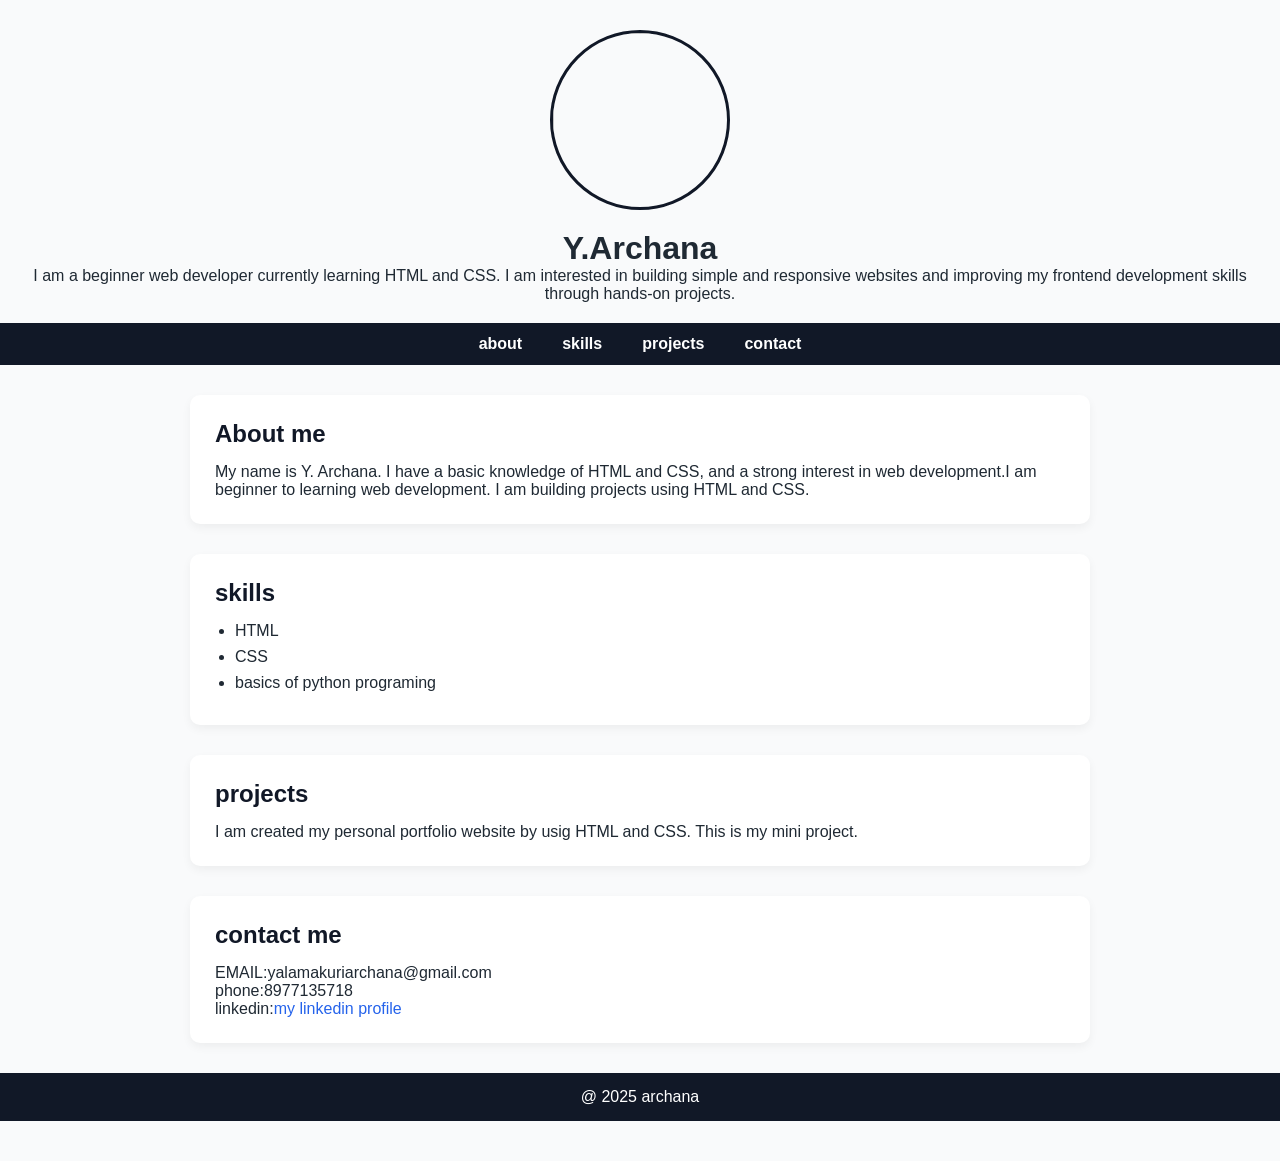
==== index.html @ 0e5388bf "Rename myport.html to index.html" ====
<!doctype html>
<html>
<head>
<title>Personal Portfolio Website</title>
<link rel="stylesheet" href="mystyle2.css">
</head>
<body>
<main>
<div class="circle-img">
<img src="C:\Users\archa\OneDrive\Pictures\arch.jpg" width="300">
</div>
<header>
<h1>Y.Archana</h1>
<p>I am a beginner web developer currently learning HTML and CSS. 
I am interested in building simple and responsive websites and improving my frontend development skills through hands-on projects.</p>
</header>
<nav>
<ul>
<li><a href="#about" >about</a></li>
<li><a href="#skills">skills</a></li>
<li><a href="#projects">projects</a></li>
<li><a href="#contact">contact</a></li>
</ul>
</nav>
<section id="about">
<h1>About me</h1>
<p>My name is Y. Archana. I have a basic knowledge of HTML and CSS,
 and a strong interest in web development.I am beginner to learning web development.
I am building projects using HTML and CSS.</p>
</section>
<section id="skills">
<h1>skills</h1>
<ul>
<li>HTML</li>
<li>CSS</li>
<li>basics of python programing</li>
</ul>
</section>
<section id="projects">
<h1>projects</h1>
<p>I am created my personal portfolio website by usig HTML and CSS.
This is my mini project. </p>
</section>
<section id="contact">
<h1>contact me</h1>
<p>EMAIL:yalamakuriarchana@gmail.com</p>
<p>phone:8977135718</p>
<p>linkedin:<a href="https://www.linkedin.com/in/yalamakuri-archana-8a7208350" target="_blank">my linkedin profile</a>
</p>
</section>
</main>
<footer>
<p>@ 2025 archana</p>
</footer>
</body>
</html>
---- mystyle2.css ----
* {
    margin: 0;
    padding: 0;
    box-sizing: border-box;
    font-family:Arial, sans-serif;
}
body {
    background-color:#f9fafb;
    color: #1f2933;
}
.circle-img {
    display: flex;
	justify-content: center;
    margin-top: 30px;
}

.circle-img img {
    width: 180px;
    height: 180px;
    border-radius: 50%;
	object-fit: cover;
	border:solid #111827;
    
}
header {
    text-align: center;
	padding:20px;
}
nav {
    background-color: #111827;
}
nav ul {
    list-style: none;
    display: flex;
    justify-content: center;
    padding: 12px;
}
nav ul li {
    margin: 0 20px;
}


nav ul li a {
    color: white;
    text-decoration: none;
    font-weight: 600;
}

nav ul li a:hover {
    text-decoration: underline;
	color:orange;
}

section {
    background-color: white;
    margin: 30px auto;
    padding: 25px;
    max-width: 900px;
    border-radius: 10px;
    box-shadow: 0 4px 10px rgba(0,0,0,0.05);
}

section h1 {
    margin-bottom: 15px;
    color: #111827;
}

#skills ul {
    margin-left: 20px;
}

#skills li {
    margin-bottom: 8px;
}
#contact a {
    color: #2563eb;
    text-decoration: none;
    font-weight: 500;
}

#contact a:hover {
    text-decoration: underline;
}

footer {
    background-color: #111827;
    color: white;
    text-align: center;
    padding: 15px;
    margin-bottom: 40px;
}
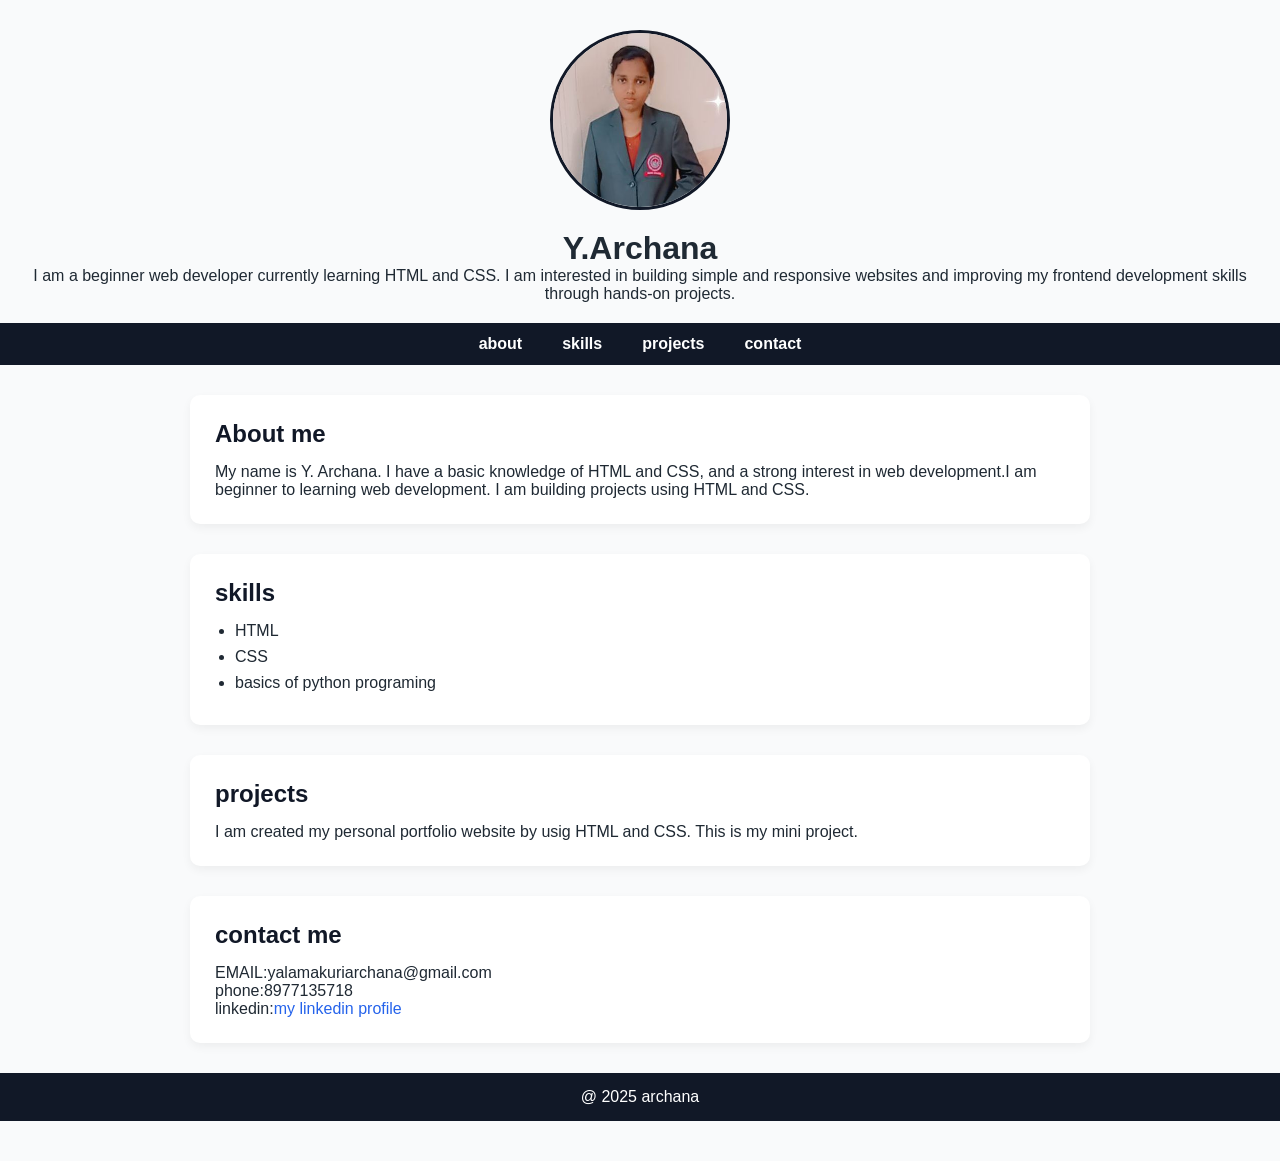
==== commit 76cc1cf8: "Update index.html" ====
--- a/index.html
+++ b/index.html
@@ -7,7 +7,7 @@
 <body>
 <main>
 <div class="circle-img">
-<img src="C:\Users\archa\OneDrive\Pictures\arch.jpg" width="300">
+<img src="arch.jpg" width="300">
 </div>
 <header>
 <h1>Y.Archana</h1>
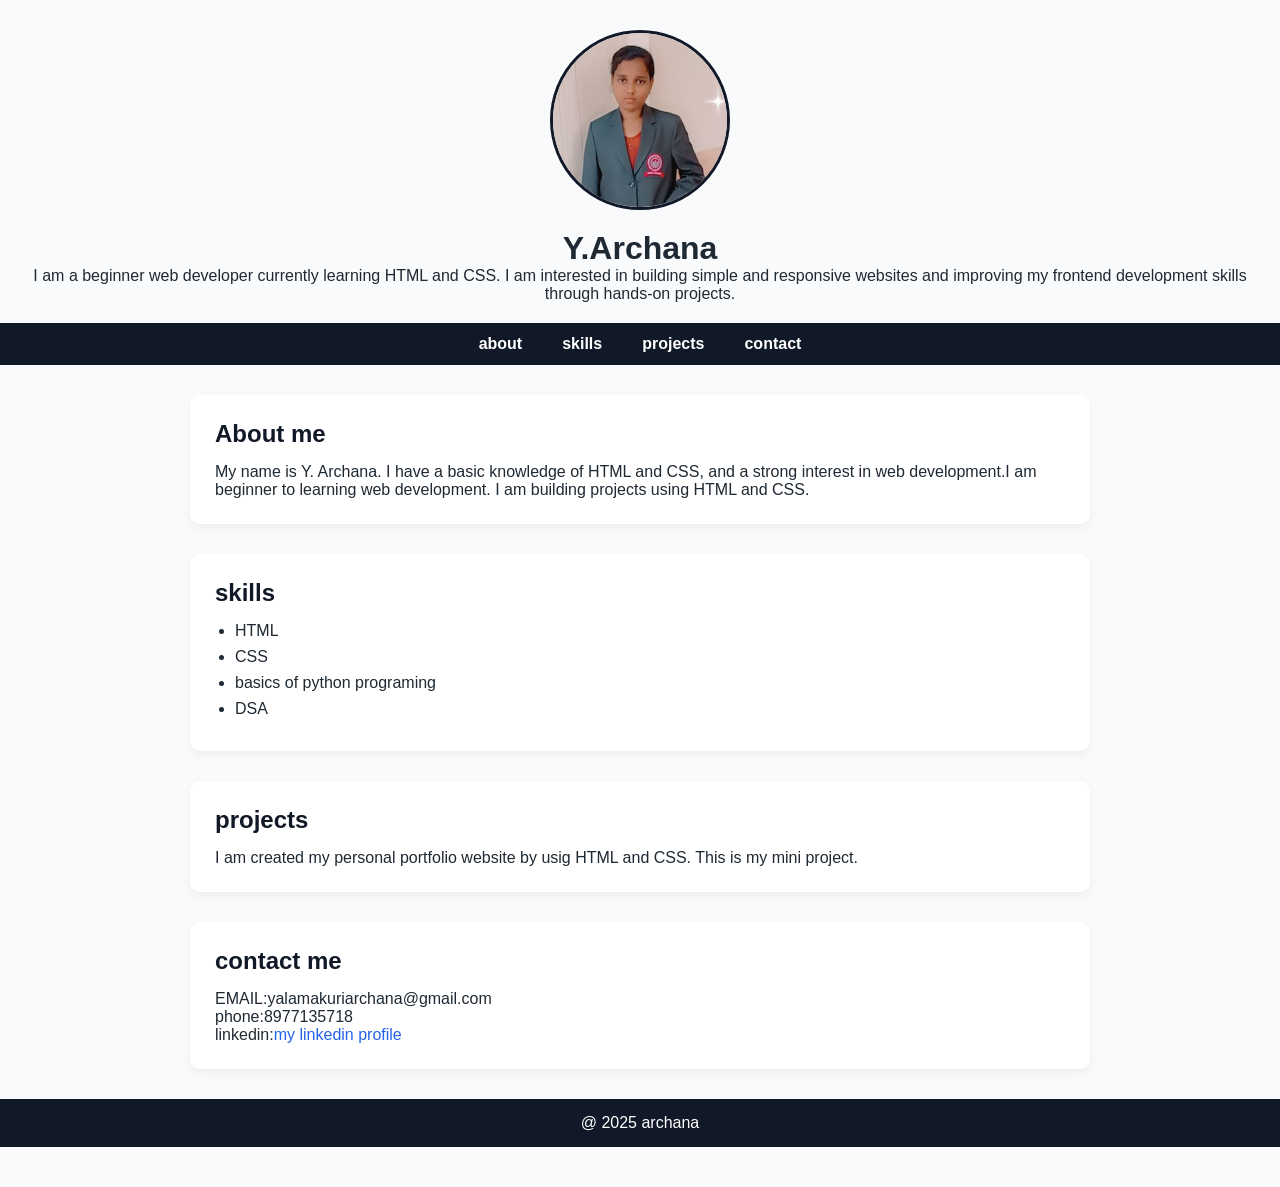
==== commit d6fc7771: "Update index.html" ====
--- a/index.html
+++ b/index.html
@@ -34,6 +34,7 @@
 <li>HTML</li>
 <li>CSS</li>
 <li>basics of python programing</li>
+ <li>DSA</li>
 </ul>
 </section>
 <section id="projects">
